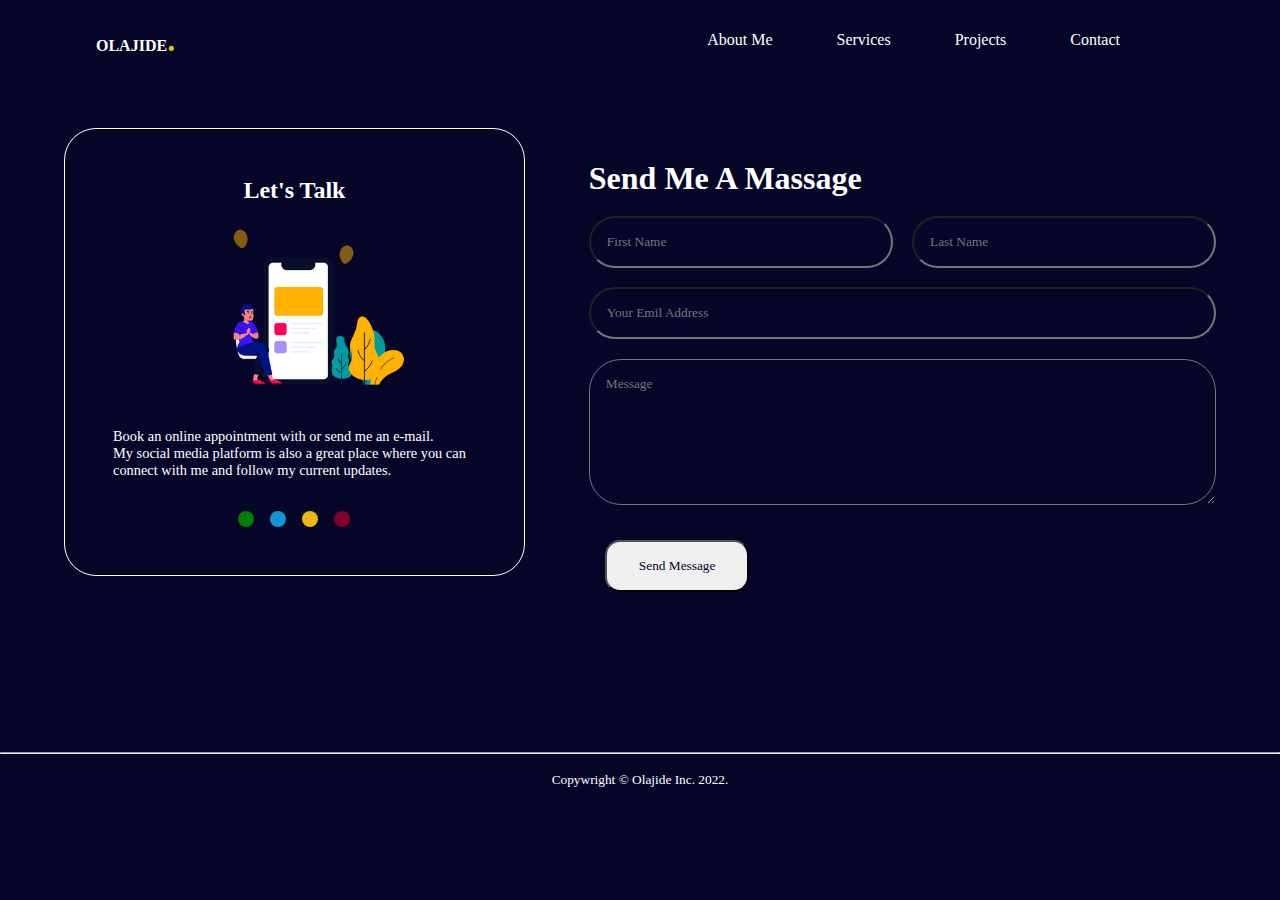
==== contact.html @ 20e48c33 "my personal profile" ====
<!DOCTYPE html>

<html>

<head>
    <meta charset="utf-8">
    <meta http-equiv="X-UA-Compatible" content="IE=edge">
    <title>Olajide Profile</title>
    <meta name="description" content="">
    <meta name="viewport" content="width=device-width, initial-scale=1">
    <!--ICONSCOUT CDN-->
    <link rel="stylesheet" href="https://unicons.iconscout.com/release/v2.1.6/css/unicons.css">

    <link rel="stylesheet" href="contact.css">
</head>

<body>
    <nav>
        <div class="nav_con">
            <a href="index.html">
                <h4>OLAJIDE<span>.</span></h4>
            </a>
            <div class="nav_list">
                <div><a href="index.html#about">About Me</a></div>
                <div><a href="index.html#skills">Services</a></div>
                <div><a href="index.html#my_works">Projects</a></div>
                <div><a href="contact.html" target="_blank">Contact</a></div>
            </div>
        </div>
    </nav>

    <main>
        <section class="contact">
            <div class="contact_container">
                <aside class="contact_aside">

                    <h2>Let's Talk</h2>
                    <img src="./imgs/contact.png" alt="" class="aside_image">
                    <p>Book an online appointment with or send me an e-mail. <br>
                        My social media platform is also a great place where you can connect with me and follow my
                        current updates.
                    </p>

                    <div class="footer_socials">
                        <div class="face"><a href="https://wwww.facebook.com/gigsdev/"><i
                                    class="uil uil-facebook-f"></i></a></div>
                        <div class="twit"><a href="https://www.twitter.com/JideLence"><i
                                    class="uil uil-twitter"></i></a></div>
                        <div class="lin"><a href="https://www.linkedin.com/in/olajide-igbalaye/"><i
                                    class="uil uil-linkedin-alt"></i></a></div>
                        <div class="ingrm"><a href="#"><i class="uil uil-instagram-alt"></i></a></div>
                    </div>


                </aside>

                <form action="https://formspree.io/f/xrgdeeaw" method="POST" class="contact_form">
                    <h1>Send Me A Massage</h1>
                    <div class="form_name">
                        <input type="text" name="First Name" placeholder="First Name" required>
                        <input type="text" name="Last Name" placeholder="Last Name" required>
                    </div>
                    <input type="email" name="Email Address" placeholder="Your Emil Address" required>
                    <textarea name="Message" rows="7" placeholder="Message" required></textarea>
                    <button type="submit" class="btn btn-primary">Send Message</button>
                </form>
            </div>
        </section>
        <hr>
    </main>

    <footer>
        <div class="foot_link"> </div>

        <div class="small">

            <small>Copywright &copy; Olajide Inc. 2022.</small>
        </div>

    </footer>
</body>

</html>
---- contact.css ----
html,
body {
    height: 100%;
    width: 100%;
    overflow-x: hidden;
}

* {

    color: white;
    box-sizing: border-box;
    font-family: 'poppins';
    text-decoration: none;
    margin: 0;
    padding: 0;


}

body {
    background: rgba(6, 6, 41);

}

nav {
    display: flex;
    flex-direction: row;
    width: 100%;
    height: 5rem;
    position: fixed;
    z-index: 1;
    margin: 0;
    background: rgba(6, 6, 41);

}

span {
    color: rgb(221, 196, 5);
    font-size: 2rem;
}

.nav_con {
    width: 100vw;
    height: 100%;
    display: flex;
    justify-content: space-between;
    align-items: center;
    gap: 2rem;
    margin: 0;
    padding: 0 6rem;
}

.nav_list {
    display: flex;
    justify-content: space-between;
    text-decoration: none;
    align-items: center;
    gap: 4rem;
    margin: 0 4rem;
    overflow: hidden;
}


.nav_list a:hover {
    color: rgb(221, 196, 5);
    border: 1ps solid white;

}


/*===================FOOTER SECTION ==========*/
footer {
    display: flex;
    flex-direction: column;
    align-items: center;
    justify-content: center;

}

.social_ul {
    display: flex;
    flex-direction: column;
    justify-content: center;
    align-items: center;
}

.pfoot {
    color: white;

}

#pfoot {
    font-size: 2rem;
}

#pfoot2 {
    font-size: 2rem;

}

.footer_socials {
    display: flex;
    gap: 1rem;

}

.face {
    background: green;
    border-radius: 50%;
    padding: 0.5rem;


}

.twit {
    background: rgb(17, 150, 212);
    border-radius: 50%;
    padding: 0.5rem;

}

.lin {
    background: rgb(235, 184, 14);
    border-radius: 50%;
    padding: 0.5rem;

}

.ingrm {
    background: rgb(128, 0, 41);
    border-radius: 50%;
    padding: 0.5rem;

}


.small {
    margin: 1rem 0;
    width: 100%;
    text-align: center;
}

/*===========CONTACT PAGE===============*/

.contact_container {
    background: rgba(6, 6, 41);
    padding: 4rem;
    display: grid;
    grid-template-columns: 40% 60%;
    gap: 4rem;
    height: 30rem;
    margin: 12rem auto 5rem;
    border-radius: 1rem;
}

/*============================ASIDE==========================*/
.contact_aside {
    display: flex;
    flex-direction: column;
    justify-contents: center;
    align-items: center;
    background: rgba(6, 6, 41);
    padding: 3rem;
    border-radius: 2rem;
    position: relative;
    bottom: 8rem;
    border: 1px solid white;
}

.aside_image {
    width: 15rem;
    margin-bottom: 2rem;
}

.contact_aside h2 {
    text-align: left;
    margin-bottom: 1rem;
}

.contact_aside p {
    font-size: 0.9rem;
    margin-bottom: 2rem;
}

.contact_details li {
    display: flex;
    gap: 0.5rem;
    align-items: center;
    margin-bottom: 1rem;
}

.contact_socials {
    display: flex;
    gap: 0.8rem;
    margin-top: 3rem;
}

.contact_socials a {
    background: white;
    padding: 0.5rem;
    border-radius: 50%;
    font-size: 0.9rem;

}


/*==============FORM=================*/
.contact_form {
    display: flex;
    flex-direction: column;
    justify-content: flex-start;
    gap: 1.2rem;
    margin-right: 4rem;
    margin-top: -6rem;
}

.form_name {
    display: flex;
    gap: 1.2rem;

}

.contact_form input[type="text"] {
    width: 50%;

}

input,
textarea {
    width: 100%;
    padding: 1rem;
    background: rgba(6, 6, 41);
    color: white;
    border-radius: 2rem;
}

.contact_form .btn {
    width: max-content;
    margin: 1rem;
    padding: 1rem 2rem;
    border-radius: 15px;
    cursor: pointer;
    color: rgba(6, 6, 41);
}
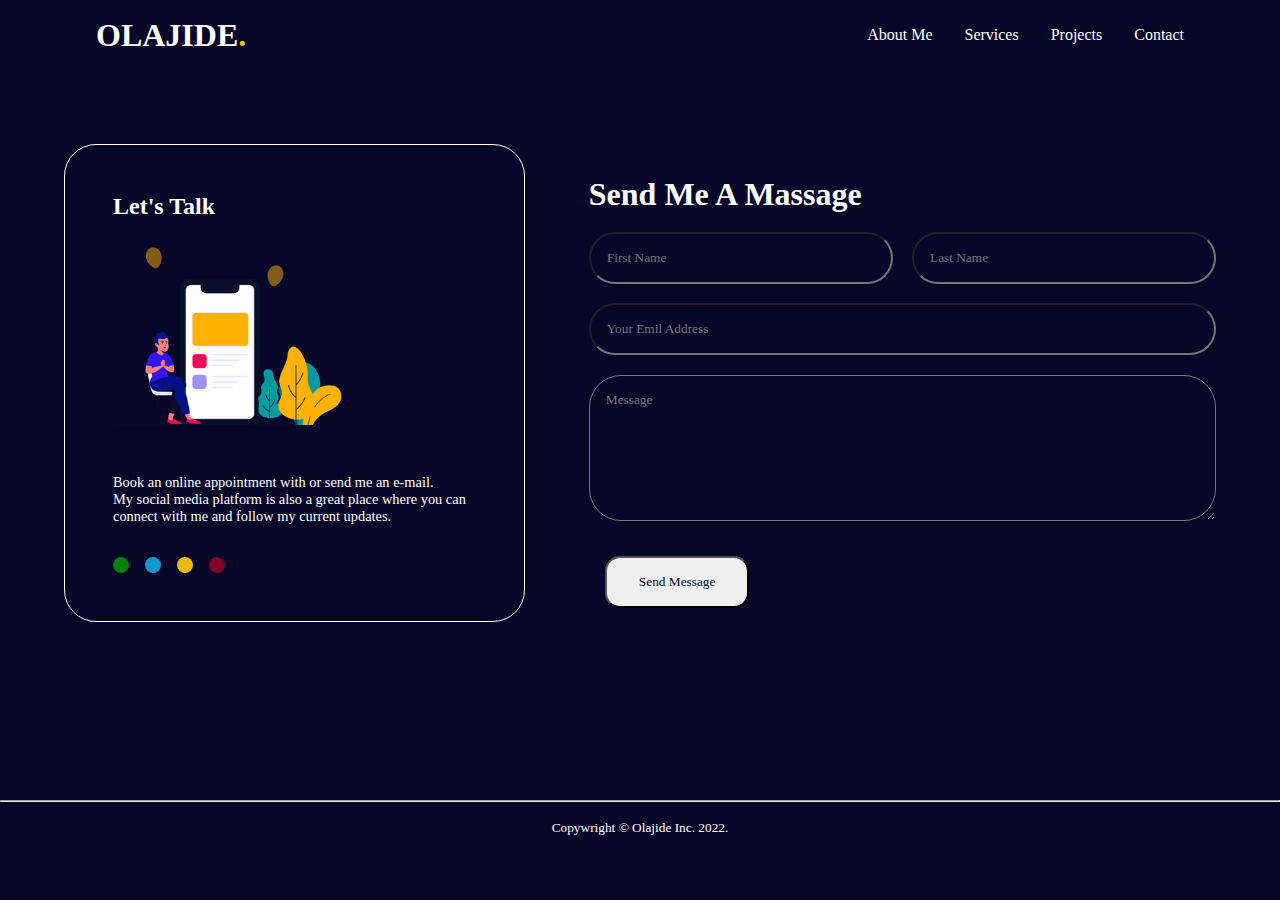
==== commit aa888e57: "add media query" ====
--- a/contact.html
+++ b/contact.html
@@ -11,23 +11,39 @@
     <!--ICONSCOUT CDN-->
     <link rel="stylesheet" href="https://unicons.iconscout.com/release/v2.1.6/css/unicons.css">
 
-    <link rel="stylesheet" href="contact.css">
+    <link rel="stylesheet" href="main.css">
 </head>
 
 <body>
-    <nav>
-        <div class="nav_con">
-            <a href="index.html">
-                <h4>OLAJIDE<span>.</span></h4>
-            </a>
-            <div class="nav_list">
-                <div><a href="index.html#about">About Me</a></div>
-                <div><a href="index.html#skills">Services</a></div>
-                <div><a href="index.html#my_works">Projects</a></div>
-                <div><a href="contact.html" target="_blank">Contact</a></div>
+    <nav-main>
+        <div class="container">
+            <div class="subcontainer">
+                <nav class="navbar">
+                    <a href="index.html" class="nav-branding">OLAJIDE<span>.</span></a>
+                    <ul class="nav-menu">
+                        <li class="nav-item">
+                            <a href="/index.html#about" class="nav-link">About Me</a>
+                        </li>
+                        <li class="nav-item">
+                            <a href="index.html#skillsp" class="nav-link">Services</a>
+                        </li>
+                        <li class="nav-item">
+                            <a href="index.html#ptag" class="nav-link">Projects</a>
+                        </li>
+                        <li class="nav-item">
+                            <a href="contact.html" class="nav-link">Contact</a>
+                        </li>
+                    </ul>
+                    <div class="hamburger">
+                        <span class="bar"></span>
+                        <span class="bar"></span>
+                        <span class="bar"></span>
+                    </div>
+                </nav>
             </div>
         </div>
-    </nav>
+    </nav-main>
+
 
     <main>
         <section class="contact">
@@ -66,18 +82,18 @@
                 </form>
             </div>
         </section>
-        <hr>
+
     </main>
-
+    <hr>
     <footer>
         <div class="foot_link"> </div>
 
         <div class="small">
-
             <small>Copywright &copy; Olajide Inc. 2022.</small>
         </div>
 
     </footer>
+    <script src="script.js" async defer></script>
 </body>
 
 </html>--- a/main.css
+++ b/main.css
@@ -0,0 +1,669 @@
+html,
+body {
+    height: 100%;
+    width: 100%;
+    overflow-x: hidden;
+    box-sizing: border-box;
+}
+
+* {
+    color: white;
+    box-sizing: border-box;
+    font-family: 'poppins';
+    text-decoration: none;
+    margin: 0;
+    padding: 0;
+}
+
+body {
+    background: rgba(6, 6, 41);
+}
+
+/*===================NAV SECTION=================*/
+nav-main {
+    position: fixed;
+    top: 0;
+    width: 100%;
+    background: rgba(6, 6, 41);
+}
+
+span {
+    color: rgb(221, 196, 5);
+    font-size: 2rem;
+}
+
+li {
+    list-style: none;
+}
+
+a {
+    color: white;
+    text-decoration: none;
+}
+
+.container {
+    width: 1600px;
+    margin: auto;
+}
+
+.subcontainer {
+    width: 85%;
+    margin: auto;
+}
+
+.navbar {
+    width: 100%;
+    min-height: 70px;
+    display: flex;
+    justify-content: space-between;
+    align-items: center;
+}
+
+.nav-menu {
+    display: flex;
+    justify-content: space-between;
+    align-items: center;
+    gap: 2rem;
+}
+
+.nav-menu a:hover {
+    color: rgb(221, 196, 5);
+    transition: 0.4s;
+}
+
+.nav-branding {
+    font-size: 2rem;
+    font-weight: 700;
+}
+
+.hamburger {
+    display: none;
+    cursor: pointer;
+}
+
+.bar {
+    display: block;
+    width: 25px;
+    height: 3px;
+    margin: 5px 0;
+    transition: all 0.3s ease;
+    background-color: white;
+}
+
+/*-----------------hero section--------------------*/
+.hero {
+    width: 100%;
+    height: 60vh;
+    margin-top: 8rem;
+}
+
+.sub-hero {
+    display: flex;
+    justify-content: space-around;
+    align-items: center;
+
+}
+
+.hi h1 {
+    font-size: 3rem;
+}
+
+.hi span {
+    color: white;
+    font-weight: 200;
+    font-size: 3rem;
+
+}
+
+.hi h2 {
+    font-size: 2.5rem;
+    font-weight: 100;
+}
+
+.hi p {
+    font-size: 1.5rem;
+    color: rgb(221, 196, 5);
+}
+
+
+#img_me {
+    background: rgb(221, 196, 5);
+    border-radius: 70% 30% 30% 70% / 60% 40% 60% 40%;
+    width: 110%;
+
+}
+
+.img-right {
+    display: flex;
+    align-items: center;
+    justify-content: center;
+}
+
+/*===========ABOUT ME SECTION ======================*/
+.about_me {
+    display: flex;
+    flex-direction: column;
+    justify-content: center;
+    text-align: center;
+    align-items: center;
+    background: white;
+    color: rgba(6, 6, 41);
+    margin-top: 6rem;
+    padding: 2rem;
+    width: 100vw;
+    height: 60vh;
+    overflow: hidden;
+}
+
+.about_me h1,
+p {
+    color: rgba(6, 6, 41);
+    font-size: 1.2rem;
+
+}
+
+.about_me h1 {
+    font-size: 2rem;
+}
+
+/*==============SKILLS SECTION===================*/
+
+/*#skillsp {
+    margin-top: 15rem;
+}*/
+
+.skillsp {
+    color: white;
+    font-size: medium;
+}
+
+#skills {
+    text-align: center;
+    margin-top: 5rem;
+    margin-bottom: 6rem;
+    font-size: 1.5rem;
+}
+
+#skills_h1 {
+    color: rgb(221, 196, 5);
+}
+
+
+
+.icons_div {
+    display: flex;
+    flex-direction: row;
+    justify-content: space-around;
+    flex-wrap: wrap;
+    gap: 5rem;
+    margin: 4rem 5rem;
+    text-align: center;
+}
+
+.icon {
+    gap: 5rem;
+    width: 10%;
+    height: 10%;
+}
+
+.icon p {
+    color: white;
+    font-size: 0.9rem;
+}
+
+#icon_rwd,
+#icon_mad,
+#tw,
+#ui,
+#it,
+#tr {
+    width: 50px;
+}
+
+/*============PROJECTS SECTION===================*/
+.my_work {
+    background: rgb(31, 31, 54);
+    height: auto;
+    width: auto;
+    margin: 1rem auto;
+    padding: 3rem;
+    text-align: center;
+    color: white;
+
+
+}
+
+#ptag {
+    color: white;
+    margin-top: 1rem;
+}
+
+.cards {
+    display: flex;
+    flex-wrap: wrap;
+    align-content: center;
+    justify-content: center;
+    gap: 2rem;
+    align-items: center;
+    margin: 3rem auto;
+
+}
+
+.card {
+    background: wheat;
+    width: 350px;
+    height: 250px;
+    box-shadow: 0 4px 8px 0 rgba(0, 0, 0, 0.2);
+    border-radius: 3rem;
+
+}
+
+.works_imgs {
+    width: 100%;
+    height: 100%;
+    border-radius: 3rem;
+}
+
+/*===================FOOTER SECTION ==========*/
+footer {
+    display: flex;
+    flex-direction: column;
+    align-items: center;
+    justify-content: center;
+
+
+}
+
+.social_ul {
+    display: flex;
+    justify-content: space-around;
+    align-items: center;
+    gap: 8rem;
+}
+
+
+.pfoot {
+    margin-bottom: 5px;
+}
+
+#pfoot {
+    font-size: 2rem;
+}
+
+#pfoot2 {
+    font-size: 2rem;
+}
+
+.footer_socials {
+    display: flex;
+    gap: 1rem;
+
+}
+
+.face {
+    background: green;
+    border-radius: 50%;
+    padding: 0.5rem;
+
+
+}
+
+.twit {
+    background: rgb(17, 150, 212);
+    border-radius: 50%;
+    padding: 0.5rem;
+
+}
+
+.lin {
+    background: rgb(235, 184, 14);
+    border-radius: 50%;
+    padding: 0.5rem;
+
+}
+
+.ingrm {
+    background: rgb(128, 0, 41);
+    border-radius: 50%;
+    padding: 0.5rem;
+
+}
+
+.pfoot {
+    color: white;
+    font-size: 1rem;
+}
+
+.small {
+    margin: 1rem 0;
+    width: 100%;
+    text-align: center;
+}
+
+hr {
+    color: grey;
+}
+
+/*===========CONTACT PAGE===============*/
+
+.contact {
+    margin-top: 15rem;
+}
+
+.contact_container {
+    background: rgba(6, 6, 41);
+    padding: 4rem;
+    display: grid;
+    grid-template-columns: 40% 60%;
+    gap: 4rem;
+    height: 30rem;
+    margin: 10rem auto 5rem;
+    border-radius: 1rem;
+}
+
+/*============================ASIDE==========================*/
+.contact_aside {
+    background: rgba(6, 6, 41);
+    padding: 3rem;
+    border-radius: 2rem;
+    position: relative;
+    bottom: 10rem;
+    border: 1px solid white;
+}
+
+.aside_image {
+    width: 15rem;
+    margin-bottom: 2rem;
+}
+
+.contact_aside h2 {
+    text-align: left;
+    margin-bottom: 1rem;
+}
+
+.contact_aside p {
+    font-size: 0.9rem;
+    margin-bottom: 2rem;
+    color: white;
+}
+
+.contact_details li {
+    display: flex;
+    gap: 1rem;
+    align-items: center;
+    margin-bottom: 1rem;
+}
+
+.contact_socials {
+    display: flex;
+    gap: 0.8rem;
+    margin-top: 3rem;
+}
+
+.contact_socials a {
+    background: white;
+    padding: 0.5rem;
+    border-radius: 50%;
+    font-size: 0.9rem;
+
+}
+
+
+/*==============FORM=================*/
+.contact_form {
+    display: flex;
+    flex-direction: column;
+    justify-content: flex-start;
+    gap: 1.2rem;
+    margin-right: 4rem;
+    margin-top: -8rem;
+}
+
+.form_name {
+    display: flex;
+    gap: 1.2rem;
+
+}
+
+.contact_form input[type="text"] {
+    width: 50%;
+
+}
+
+input,
+textarea {
+    width: 100%;
+    padding: 1rem;
+    background: rgba(6, 6, 41);
+    color: white;
+    border-radius: 2rem;
+}
+
+.contact_form .btn {
+    width: max-content;
+    margin: 1rem;
+    padding: 1rem 2rem;
+    border-radius: 15px;
+    cursor: pointer;
+    color: rgba(6, 6, 41);
+}
+
+
+/*-------------MEDIA QUERIES SECTION----------*/
+
+@media(max-width:1600px) {
+    .container {
+        width: 100%;
+    }
+}
+
+
+@media(max-width:1024px) {
+    .hamburger {
+        display: block;
+    }
+
+    .hamburger.active .bar:nth-child(2) {
+        opacity: 0;
+    }
+
+    .hamburger.active .bar:nth-child(1) {
+        transform: translateY(8px) rotate(45deg);
+    }
+
+    .hamburger.active .bar:nth-child(3) {
+        transform: translateY(-8px) rotate(-45deg);
+    }
+
+    .nav-menu {
+        position: fixed;
+        left: -100%;
+        top: 70px;
+        gap: 0;
+        flex-direction: column;
+        background-color: rgba(6, 6, 41);
+        ;
+        width: 100%;
+        text-align: center;
+        transition: 0.3s;
+    }
+
+    .nav-item {
+        margin: 16px 0;
+    }
+
+    .nav-menu.active {
+        left: 0;
+    }
+
+    /*============HERO SECTION===============*/
+    .hero {
+        height: auto;
+    }
+
+    .sub-hero {
+        display: flex;
+        flex-wrap: wrap;
+        justify-content: center;
+        align-items: center;
+        text-align: center;
+        gap: 2rem;
+    }
+
+    #img_me {
+        width: 80%;
+    }
+
+    .hi h1 {
+        font-size: 2.5rem;
+    }
+
+    .hi span {
+        color: white;
+        font-weight: 200;
+        font-size: 2.5rem;
+
+    }
+
+    .hi h2 {
+        font-size: 2rem;
+        font-weight: 100;
+    }
+
+    .hi p {
+        font-size: 1.5rem;
+        color: rgb(221, 196, 5);
+    }
+
+    .social_ul {
+        display: flex;
+        flex-wrap: wrap;
+        justify-content: space-around;
+        align-items: center;
+        gap: 2rem;
+    }
+
+}
+
+
+@media(max-width:880px) {
+
+    /*===========CONTACT PAGE===============*/
+
+    .contact {
+        margin-top: 12rem;
+    }
+
+    .contact_aside {
+        padding: 1rem;
+        border-radius: 1rem;
+        position: relative;
+        bottom: 8rem;
+        border: 1px solid white;
+        height: auto;
+    }
+
+    .footer_socials {
+        flex-wrap: wrap;
+
+    }
+
+    .aside_image {
+        width: 10rem;
+        margin-bottom: 2rem;
+    }
+
+    /*==============FORM=================*/
+    .contact_form {
+        display: flex;
+        flex-direction: column;
+        justify-content: flex-start;
+        gap: 1.2rem;
+        margin-right: 4rem;
+        margin-top: -8rem;
+    }
+
+    .form_name {
+        display: flex;
+        flex-direction: column;
+        gap: 1.2rem;
+        width: 200%;
+    }
+
+
+}
+
+@media(max-width:570px) {
+
+    .contact {
+        margin-top: 15rem;
+    }
+
+    .contact_container {
+        background: rgba(6, 6, 41);
+        padding: 4rem;
+        display: flex;
+        flex-direction: column;
+        gap: 1rem;
+        height: 30rem;
+        margin: 10rem auto 5rem;
+        border-radius: 1rem;
+    }
+
+    /*============================ASIDE==========================*/
+    .contact_aside {
+        padding: 3rem;
+        position: relative;
+        bottom: 10rem;
+        display: flex;
+        flex-direction: column;
+        justify-content: center;
+        align-items: center;
+        text-align: center;
+
+    }
+
+    .aside_image {
+        width: 10rem;
+        margin-bottom: 2rem;
+    }
+
+    /*==============FORM=================*/
+    .contact_form {
+        display: flex;
+        flex-direction: column;
+        justify-content: center;
+        text-align: center;
+        align-items: center;
+
+    }
+
+    .form_name {
+        width: 100%;
+    }
+
+    .contact_form input[type="text"] {
+        width: 100%;
+
+    }
+
+    input,
+    textarea {
+        border-radius: 1rem;
+    }
+
+    hr {
+        display: none;
+    }
+
+    footer {
+        display: flex;
+        flex-direction: column;
+        align-items: center;
+        justify-content: center;
+        position: absolute;
+
+
+    }
+
+}